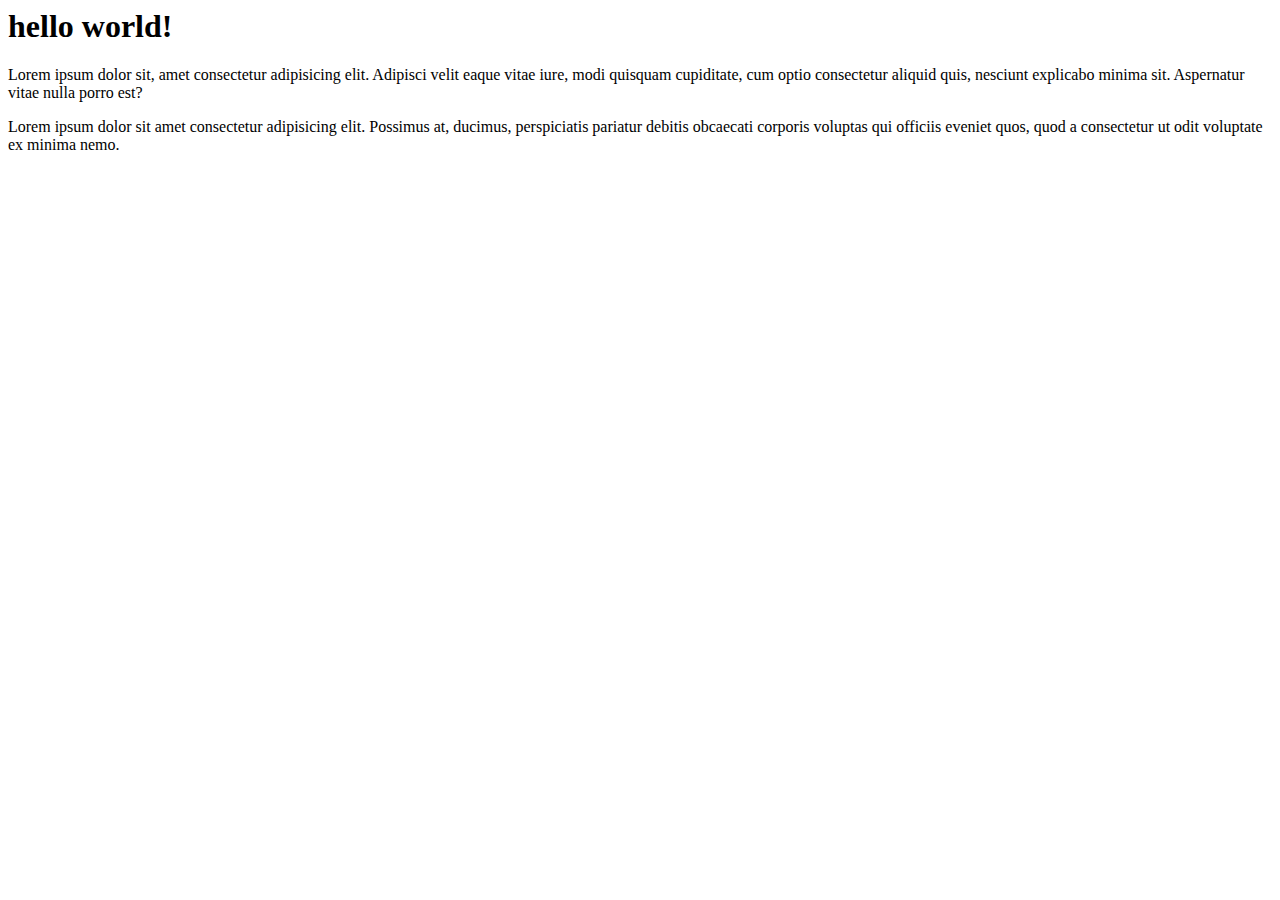
==== index.html @ dc7fc4cd "Add index to main directory or whatever" ====
<html lang="en">
<head>
    <meta charset="UTF-8">
    <meta http-equiv="X-UA-Compatible" content="IE=edge">
    <meta name="viewport" content="width=device-width, initial-scale=1.0">
    <title>Document</title>
</head>
<body>
    <h1>hello world!</h1>
    <p>Lorem ipsum dolor sit, amet consectetur adipisicing elit. Adipisci velit eaque vitae iure, modi quisquam cupiditate, cum optio consectetur aliquid quis, nesciunt explicabo minima sit. Aspernatur vitae nulla porro est?</p>
    <p>Lorem ipsum dolor sit amet consectetur adipisicing elit. Possimus at, ducimus, perspiciatis pariatur debitis obcaecati corporis voluptas qui officiis eveniet quos, quod a consectetur ut odit voluptate ex minima nemo.</p>
</body>
</html>
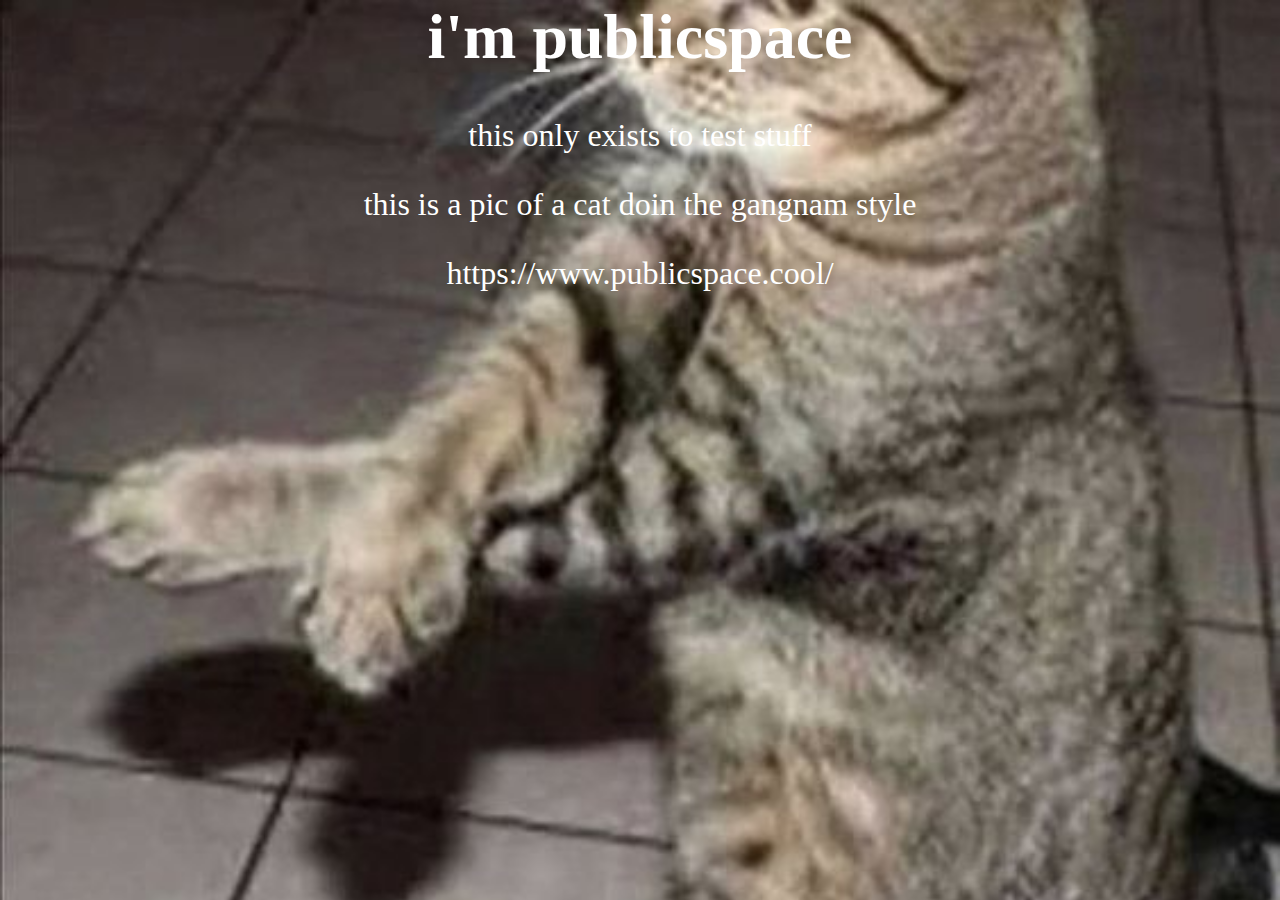
==== commit 9cff78d4: "change fonts blah blah other things" ====
--- a/index.html
+++ b/index.html
@@ -4,10 +4,12 @@
     <meta http-equiv="X-UA-Compatible" content="IE=edge">
     <meta name="viewport" content="width=device-width, initial-scale=1.0">
     <title>Document</title>
+    <link rel="stylesheet" href="style.css">
 </head>
 <body>
-    <h1>hello world!</h1>
-    <p>Lorem ipsum dolor sit, amet consectetur adipisicing elit. Adipisci velit eaque vitae iure, modi quisquam cupiditate, cum optio consectetur aliquid quis, nesciunt explicabo minima sit. Aspernatur vitae nulla porro est?</p>
-    <p>Lorem ipsum dolor sit amet consectetur adipisicing elit. Possimus at, ducimus, perspiciatis pariatur debitis obcaecati corporis voluptas qui officiis eveniet quos, quod a consectetur ut odit voluptate ex minima nemo.</p>
+    <h1>i'm publicspace</h1>
+    <p>this only exists to test stuff</p>
+    <p>this is a pic of a cat doin the gangnam style</p>
+    <p>https://www.publicspace.cool/</p>
 </body>
 </html>--- a/style.css
+++ b/style.css
@@ -0,0 +1,11 @@
+body {
+    margin: 0;
+    font-size: xx-large;
+    color: white;
+    text-align: center;
+    background-image: url(gangnamstyle.png);
+    background-size: cover;
+    background-repeat: no-repeat;
+}
+
+  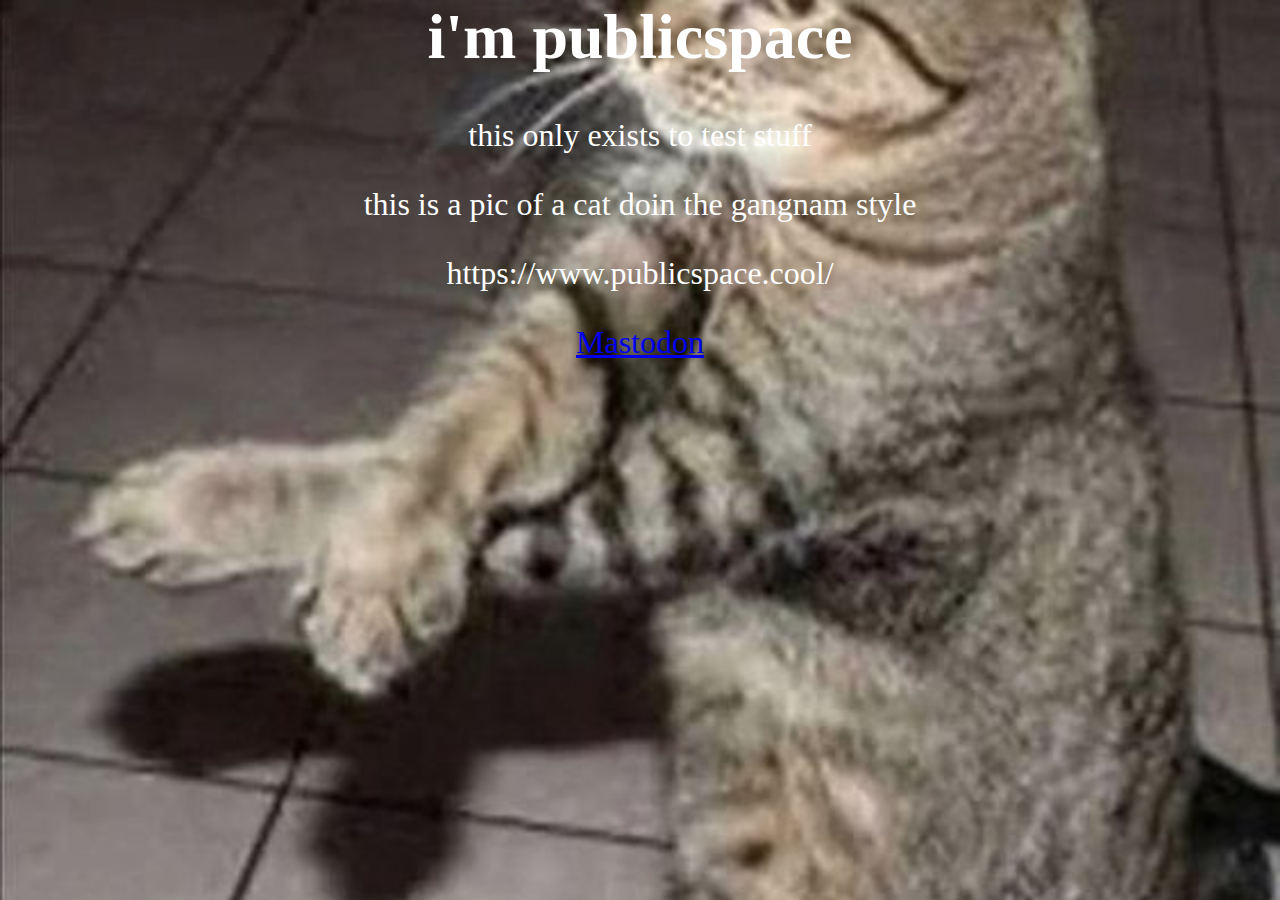
==== commit 4b141df8: "dsqdwq" ====
--- a/index.html
+++ b/index.html
@@ -3,13 +3,14 @@
     <meta charset="UTF-8">
     <meta http-equiv="X-UA-Compatible" content="IE=edge">
     <meta name="viewport" content="width=device-width, initial-scale=1.0">
-    <title>Document</title>
-    <link rel="stylesheet" href="style.css">
+    <title>Publicspace</title>
+    <link rel="stylesheet" href="styles.css">
 </head>
 <body>
     <h1>i'm publicspace</h1>
     <p>this only exists to test stuff</p>
     <p>this is a pic of a cat doin the gangnam style</p>
     <p>https://www.publicspace.cool/</p>
+    <a rel="me" href="https://mastodon.social/@Publicspace">Mastodon</a>
 </body>
 </html>--- a/styles.css
+++ b/styles.css
@@ -0,0 +1,9 @@
+body {
+    margin: 0;
+    font-size: xx-large;
+    color: white;
+    text-align: center;
+    background-image: url('gangnamstyle.png');
+    background-size: cover;
+    background-repeat: no-repeat;
+}